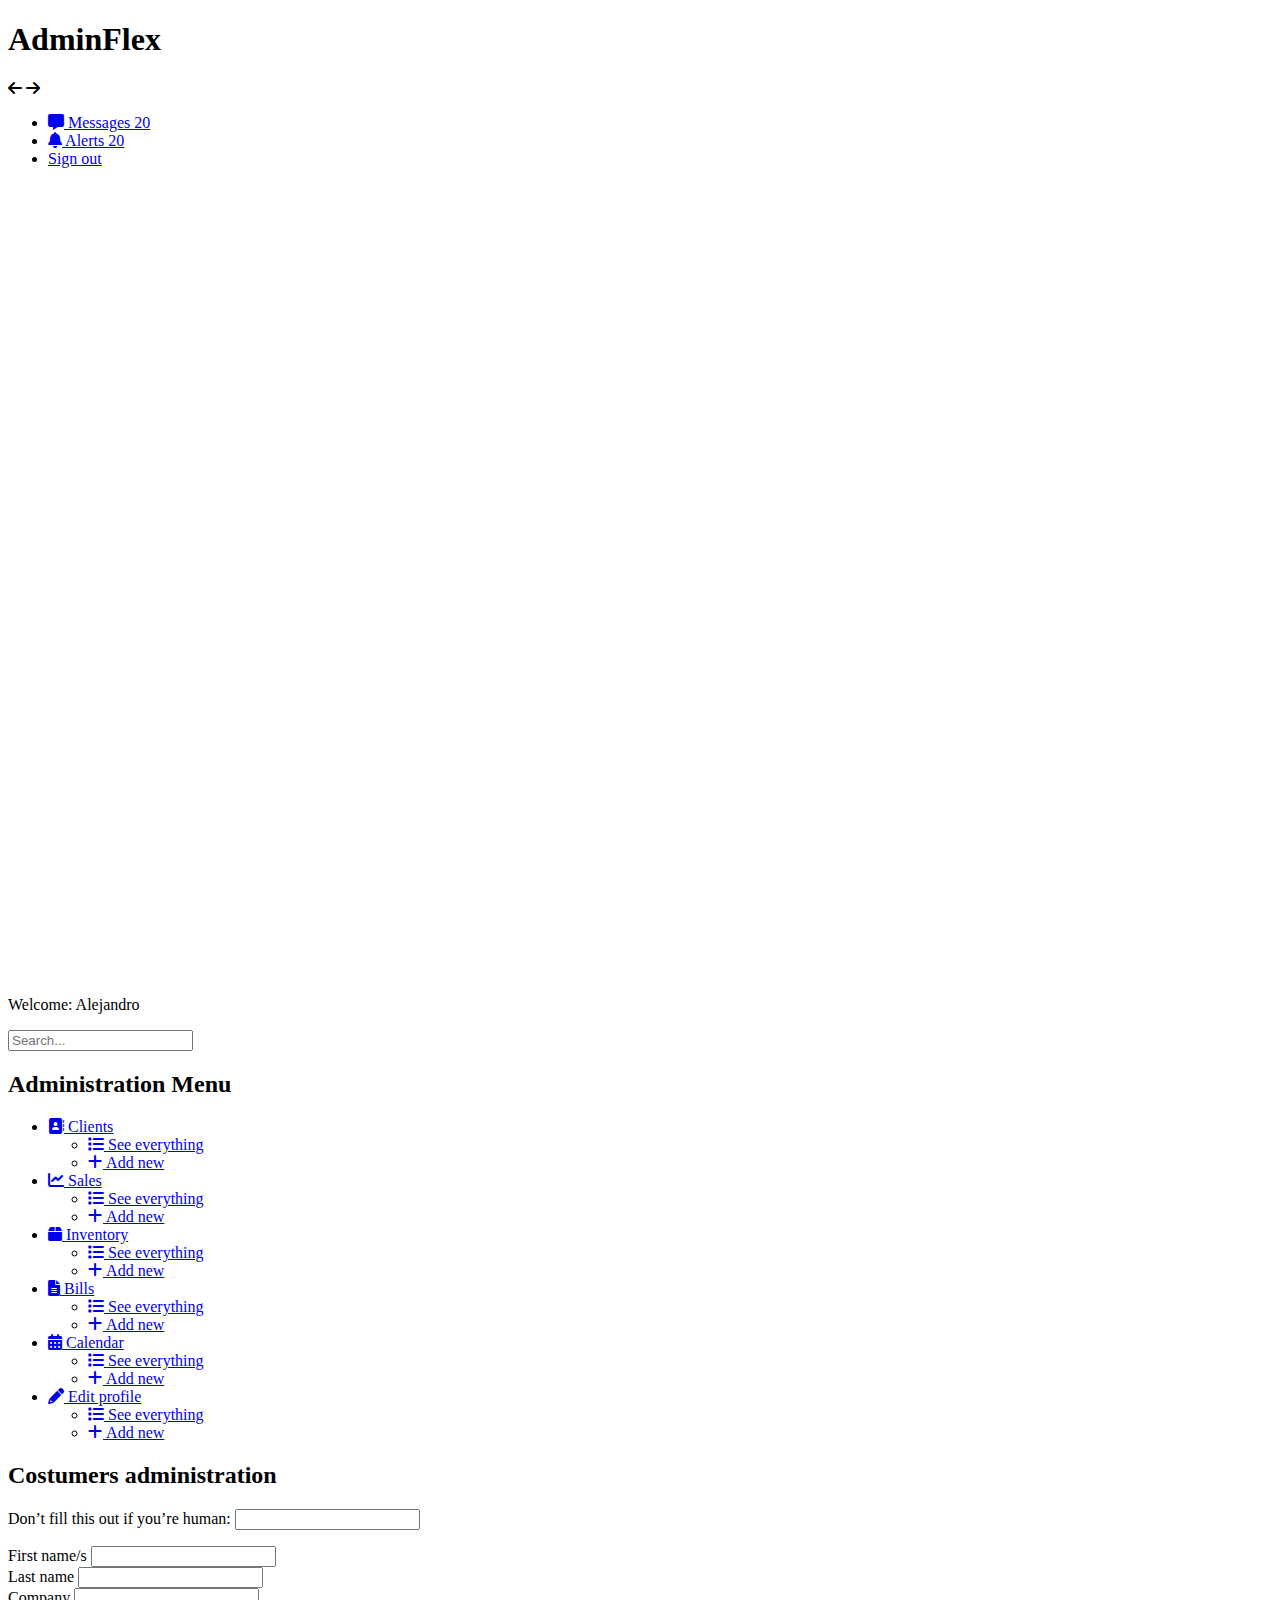
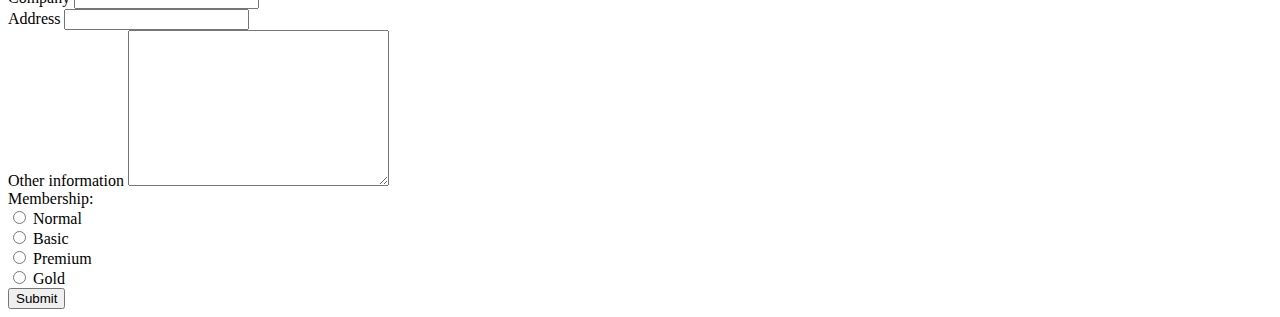
==== src/index.html @ cbe34cba "Add the index file" ====
<!DOCTYPE html>
<html lang="en-US">
    <head>
        <!-- === DOMAIN's LINK === -->
        <link rel="canonical" href="https://adminflex-home-1bh90z.netlify.app/">
        <meta charset="UTF-8">
        <meta http-equiv="X-UA-Compatible" content="IE=edge">
        <meta name="viewport" content="width=device-width, initial-scale=1.0">
        <meta name="theme-color" content="#EEEEEE">
        <meta name="msapplication-TileColor" content="#EEEEEE">
        <!-- === PERFORMANCE === -->
        <link rel="preconnect" href="https://fonts.googleapis.com">
        <link rel="preconnect" href="https://fonts.gstatic.com" crossorigin>
        <!-- <link rel="preload" href="https://fonts.googleapis.com/css?family=Raleway:400,700" as="font" type="font/woff2"> -->
        <link rel="preconnect" href="cdnjs.cloudflare.com" crossorigin>
        <link rel="preload" href="https://cdnjs.cloudflare.com/ajax/libs/font-awesome/6.0.0-beta2/css/all.min.css" as="style">
        <!-- === SEO BASICS === -->
        <meta name="description" content="Administration panel made with Flexbox.">
        <meta name="copyright" content="Alrove 2021, Copyright &copy;">
        <meta name="author" content="Said Alejandro">
        <title>Home | AdminFlex</title>
        <!-- === ICONS === -->
        <link rel="icon" href="https://said-alrove.github.io/adminFlex-home/assets/icons/favicon.ico">
        <link rel="shortcut icon" href="https://said-alrove.github.io/adminFlex-home/assets/icons/favicon.ico" type="image/x-icon">
        <link rel="apple-touch-icon" href="https://said-alrove.github.io/adminFlex-home/assets/icons/apple-touch-icon.png">
        <link rel="apple-touch-icon" sizes="57x57" href="https://said-alrove.github.io/adminFlex-home/assets/icons/apple-touch-icon-57x57.png">
        <link rel="apple-touch-icon" sizes="72x72" href="https://said-alrove.github.io/adminFlex-home/assets/icons/apple-touch-icon-72x72.png">
        <link rel="apple-touch-icon" sizes="76x76" href="https://said-alrove.github.io/adminFlex-home/assets/icons/apple-touch-icon-76x76.png">
        <link rel="apple-touch-icon" sizes="114x114" href="https://said-alrove.github.io/adminFlex-home/assets/icons/apple-touch-icon-114x114.png">
        <link rel="apple-touch-icon" sizes="120x120" href="https://said-alrove.github.io/adminFlex-home/assets/icons/apple-touch-icon-120x120.png">
        <link rel="apple-touch-icon" sizes="144x144" href="https://said-alrove.github.io/adminFlex-home/assets/icons/apple-touch-icon-144x144.png">
        <link rel="apple-touch-icon" sizes="152x152" href="https://said-alrove.github.io/adminFlex-home/assets/icons/apple-touch-icon-152x152.png">
        <link rel="apple-touch-icon" sizes="180x180" href="https://said-alrove.github.io/adminFlex-home/assets/icons/apple-touch-icon-180x180.png">
        <!-- === STYLES === -->
        <link rel="stylesheet" href="styles/app.css">
        <link rel="stylesheet" href="https://cdnjs.cloudflare.com/ajax/libs/font-awesome/6.0.0-beta2/css/all.min.css">
        <!-- === FACEBOOK === -->
        <meta property="og:url"  content="https://adminflex-home-1bh90z.netlify.app/">
        <meta property="og:locale" content="en_US">
        <meta property="og:image" content="https://said-alrove.github.io/adminFlex-home/public/assets/icons/open-graph.jpg">
        <meta property="og:image:type" content="image/jpg">
        <meta property="og:image:width" content="626">
        <meta property="og:image:height" content="417">
        <meta property="og:image:alt" content="">
        <meta property="og:title" content="Home | AdminFlex">
        <meta property="og:description" content="Administration panel made with Flexbox">
        <!-- === TWITTER === -->
        <meta name="twitter:card" content="summary_large_image">
        <meta name="twitter:creator" content="@said_alrove">
        <meta name="twitter:image" content="https://said-alrove.github.io/adminFlex-home/public/assets/icons/open-graph.jpg">
        <meta name="twitter:image:alt" content="">
        <meta name="twitter:title" content="Home | AdminFlex">
        <meta name="twitter:description" content="Administration panel made with Flexbox">
    </head>
    <body>
        <div class="container-panel">
            <header class="header">
                <div class="header_siteName">
                    <h1 class="header_siteName__title">AdminFlex</h1>
                </div>
                <div class="header_bar">
                    <div class="header_barLeft">
                        <i class="fas fa-arrow-left"></i>
                        <i class="fas fa-arrow-right"></i>
                    </div>
                    <nav class="header_barRight">
                        <ul class="header_list">
                            <li class="header_listItem">
                                <a href="#" class="header_listLink">
                                    <i class="
                                        header_listLink_icon
                                        fas fa-comment-alt"></i>
                                    Messages
                                    <span class="header_listLink_span">
                                        20
                                    </span>
                                </a>
                            </li>
                            <li class="header_listItem">
                                <a href="#" class="header_listLink">
                                    <i class="
                                        header_listLink_icon
                                        fas fa-bell"></i>
                                    Alerts
                                    <span class="header_listLink_span">
                                        20
                                    </span>
                                </a>
                            </li>
                            <li class="header_listItem">
                                <a href="#" class="header_listLink">
                                    Sign out
                                </a>
                            </li>
                        </ul>
                    </nav>
                </div>
            </header>
            <main class="main-container">
                <aside class="sidebar">
                    <div class="sidebar_user">
                        <figure>
                            <img src="assets/user.svg" alt="" class="sidebar_userPic">
                        </figure>
                        <p class="sidebar_userWelcome">
                            Welcome: <span class="sidebar_userWelcome__name">Alejandro</span>
                        </p>
                    </div>
                    <div class="searcher">
                        <input type="text" placeholder="Search...">
                    </div>
                    <div class="adminMenu">
                        <header class="adminMenu__header">
                            <h2 class="adminMenu_title">
                                Administration Menu
                            </h2>
                        </header>
                        <ul class="adminMenu_list">
                            <li class="adminMenu_item">
                                <a href="#" class="adminMenu_link">
                                    <i class="fas fa-address-book"></i>
                                    Clients
                                </a>
                                <ul class="adminMenu_subList">
                                    <li class="adminMenu_subItem">
                                        <a href="#" class="adminMenu_subLink">
                                            <i class="fas fa-list"></i>
                                            See everything
                                        </a>
                                    </li>
                                    <li class="adminMenu_subItem">
                                        <a href="#" class="adminMenu_subLink">
                                            <i class="fas fa-plus"></i>
                                            Add new
                                        </a>
                                    </li>
                                </ul>
                            </li>
                            <li class="adminMenu_item">
                                <a href="#" class="adminMenu_link">
                                    <i class="fas fa-chart-line"></i>
                                    Sales
                                </a>
                                <ul class="adminMenu_subList">
                                    <li class="adminMenu_subItem">
                                        <a href="#" class="adminMenu_subLink">
                                            <i class="fas fa-list"></i>
                                            See everything
                                        </a>
                                    </li>
                                    <li class="adminMenu_subItem">
                                        <a href="#" class="adminMenu_subLink">
                                            <i class="fas fa-plus"></i>
                                            Add new
                                        </a>
                                    </li>
                                </ul>
                            </li>
                            <li class="adminMenu_item">
                                <a href="#" class="adminMenu_link">
                                    <i class="fas fa-box"></i>
                                    Inventory
                                </a>
                                <ul class="adminMenu_subList">
                                    <li class="adminMenu_subItem">
                                        <a href="#" class="adminMenu_subLink">
                                            <i class="fas fa-list"></i>
                                            See everything
                                        </a>
                                    </li>
                                    <li class="adminMenu_subItem">
                                        <a href="#" class="adminMenu_subLink">
                                            <i class="fas fa-plus"></i>
                                            Add new
                                        </a>
                                    </li>
                                </ul>
                            </li>
                            <li class="adminMenu_item">
                                <a href="#" class="adminMenu_link">
                                    <i class="fas fa-file-alt"></i>
                                    Bills
                                </a>
                                <ul class="adminMenu_subList">
                                    <li class="adminMenu_subItem">
                                        <a href="#" class="adminMenu_subLink">
                                            <i class="fas fa-list"></i>
                                            See everything
                                        </a>
                                    </li>
                                    <li class="adminMenu_subItem">
                                        <a href="#" class="adminMenu_subLink">
                                            <i class="fas fa-plus"></i>
                                            Add new
                                        </a>
                                    </li>
                                </ul>
                            </li>
                            <li class="adminMenu_item">
                                <a href="#" class="adminMenu_link">
                                    <i class="fas fa-calendar-alt"></i>
                                    Calendar
                                </a>
                                <ul class="adminMenu_subList">
                                    <li class="adminMenu_subItem">
                                        <a href="#" class="adminMenu_subLink">
                                            <i class="fas fa-list"></i>
                                            See everything
                                        </a>
                                    </li>
                                    <li class="adminMenu_subItem">
                                        <a href="#" class="adminMenu_subLink">
                                            <i class="fas fa-plus"></i>
                                            Add new
                                        </a>
                                    </li>
                                </ul>
                            </li>
                            <li class="adminMenu_item">
                                <a href="#" class="adminMenu_link">
                                    <i class="fas fa-pencil-alt"></i>
                                    Edit profile
                                </a>
                                <ul class="adminMenu_subList">
                                    <li class="adminMenu_subItem">
                                        <a href="#" class="adminMenu_subLink">
                                            <i class="fas fa-list"></i>
                                            See everything
                                        </a>
                                    </li>
                                    <li class="adminMenu_subItem">
                                        <a href="#" class="adminMenu_subLink">
                                            <i class="fas fa-plus"></i>
                                            Add new
                                        </a>
                                    </li>
                                </ul>
                            </li>
                        </ul>
                    </div>
                </aside>
                <div class="content">
                    <header class="content_header">
                        <h2 class="content_title">
                            Costumers administration
                        </h2>
                    </header>
                    <form 
                        action="POST" 
                        class="formulario" 
                        name="Costumers_administration" 
                        data-netlify="true"
                        netlify-honeypot="bot-field"
                        data-netlify-recaptcha="true">
                        <p class="u-hidden">
                            <label>Don’t fill this out if you’re human: <input name="bot-field" /></label>
                          </p>
                        <div class="field">
                            <label for="firstName" class="field__label">First name/s</label>
                            <input type="text" id="firstName" class="field__input">
                        </div>
                        <div class="field">
                            <label for="lastName" class="field__label">Last name</label>
                            <input type="text" id="lastName" class="field__input">
                        </div>
                        <div class="field">
                            <label for="company" class="field__label">Company</label>
                            <input type="text" id="company" class="field__input">
                        </div>
                        <div class="field">
                            <label for="address" class="field__label">Address</label>
                            <input type="text" id="address" class="field__input">
                        </div>
                        <div class="field field-expand">
                            <label for="textarea" class="field__label">Other information</label>
                            <textarea id="textarea" class="field__textarea" cols="30" rows="10"></textarea>
                        </div>
                        <div class="field field-expand">
                            <label for="membershipOptions" class="field__label">Membership:</label>
                            <div class="membershipOptions" id="membershipOptions">
                                <div class="membershipOptions__checkbox">
                                    <input type="radio" id="normal" name="contact" value="normal" class="membershipOptions__input">
                                    <label for="normal" class="membershipOptions__label">Normal</label>
                                </div>
                                <div class="membershipOptions__checkbox">
                                    <input type="radio" id="basic" name="contact" value="basic" class="membershipOptions__input">
                                    <label for="basic" class="membershipOptions__label">Basic</label>
                                </div>
                                <div class="membershipOptions__checkbox">
                                    <input type="radio" id="premium" name="contact" value="premium" class="membershipOptions__input">
                                    <label for="premium" class="membershipOptions__label">Premium</label>
                                </div>
                                <div class="membershipOptions__checkbox">
                                    <input type="radio" id="gold" name="contact" value="gold" class="membershipOptions__input">
                                    <label for="gold" class="membershipOptions__label">Gold</label>
                                </div>
                            </div>
                        </div>
                        <div class="field field-expand field-submit">
                            <input type="submit" class="field__submit" value="Submit">
                        </div>
                        <div data-netlify-recaptcha="true"></div>
                    </form>
                </div>
            </main>
        </div>
        <div class="u-hidden u-hidden-menu">
            <!-- PURGECSS HELPER ELEMENT -->
        </div>
        <script src="scripts/main.js" defer></script>
    </body>
</html>
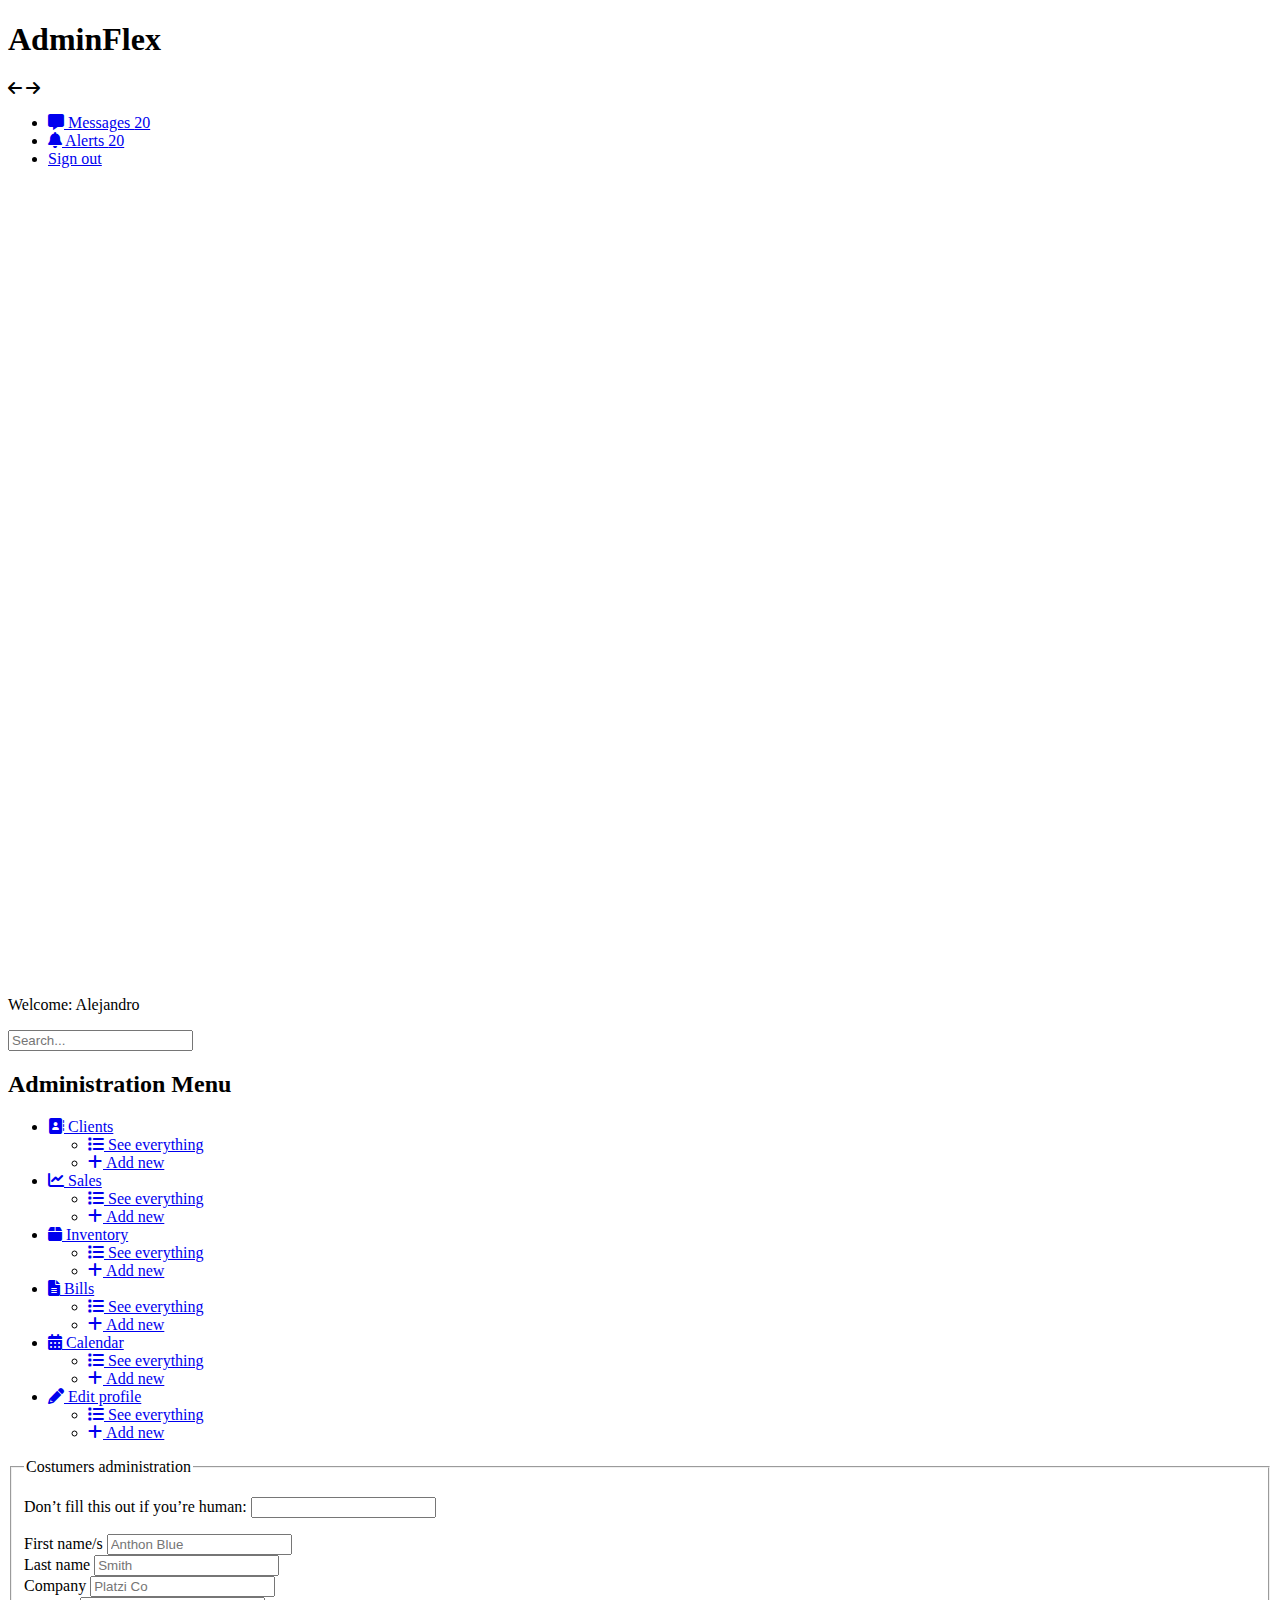
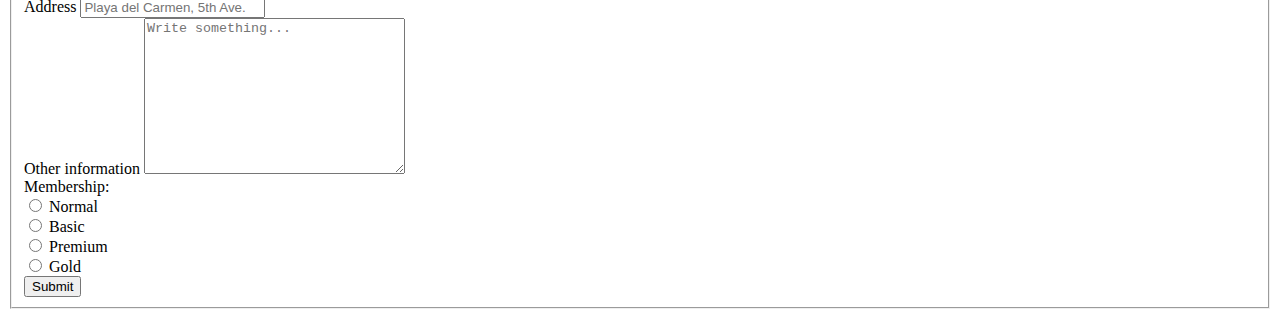
==== commit 152b7981: "Close #1 related to the formulario" ====
--- a/src/index.html
+++ b/src/index.html
@@ -240,66 +240,67 @@
                     </div>
                 </aside>
                 <div class="content">
-                    <header class="content_header">
-                        <h2 class="content_title">
-                            Costumers administration
-                        </h2>
-                    </header>
                     <form 
                         action="POST" 
                         class="formulario" 
-                        name="Costumers_administration" 
+                        name="costumers_administration" 
                         data-netlify="true"
                         netlify-honeypot="bot-field"
                         data-netlify-recaptcha="true">
-                        <p class="u-hidden">
-                            <label>Don’t fill this out if you’re human: <input name="bot-field" /></label>
-                          </p>
-                        <div class="field">
-                            <label for="firstName" class="field__label">First name/s</label>
-                            <input type="text" id="firstName" class="field__input">
-                        </div>
-                        <div class="field">
-                            <label for="lastName" class="field__label">Last name</label>
-                            <input type="text" id="lastName" class="field__input">
-                        </div>
-                        <div class="field">
-                            <label for="company" class="field__label">Company</label>
-                            <input type="text" id="company" class="field__input">
-                        </div>
-                        <div class="field">
-                            <label for="address" class="field__label">Address</label>
-                            <input type="text" id="address" class="field__input">
-                        </div>
-                        <div class="field field-expand">
-                            <label for="textarea" class="field__label">Other information</label>
-                            <textarea id="textarea" class="field__textarea" cols="30" rows="10"></textarea>
-                        </div>
-                        <div class="field field-expand">
-                            <label for="membershipOptions" class="field__label">Membership:</label>
-                            <div class="membershipOptions" id="membershipOptions">
-                                <div class="membershipOptions__checkbox">
-                                    <input type="radio" id="normal" name="contact" value="normal" class="membershipOptions__input">
-                                    <label for="normal" class="membershipOptions__label">Normal</label>
+                        <fieldset class="formulario__fieldset">
+                            <legend class="formulario__title">Costumers administration</legend>
+                            <p class="u-hidden">
+                                <label>Don’t fill this out if you’re human: <input name="bot-field" /></label>
+                            </p>
+                            <div class="field">
+                                <label for="firstName" class="field__label">First name/s</label>
+                                <input type="text" id="firstName" class="field__input" placeholder="Anthon Blue">
+                            </div>
+                            <div class="field">
+                                <label for="lastName" class="field__label">Last name</label>
+                                <input type="text" id="lastName" class="field__input" placeholder="Smith">
+                            </div>
+                            <div class="field">
+                                <label for="company" class="field__label">Company</label>
+                                <input type="text" id="company" class="field__input" placeholder="Platzi Co">
+                            </div>
+                            <div class="field">
+                                <label for="address" class="field__label">Address</label>
+                                <input type="text" id="address" class="field__input" placeholder="Playa del Carmen, 5th Ave.">
+                            </div>
+                            <div class="field field-expand">
+                                <label for="textarea" class="field__label">Other information</label>
+                                <textarea id="textarea" class="field__textarea" cols="30" rows="10" placeholder="Write something..."></textarea>
+                            </div>
+                            <div class="field field-expand">
+                                <label for="membershipOptions" class="field__label">Membership:</label>
+                                <div class="membershipOptions" id="membershipOptions">
+                                    <div class="membershipOptions__checkbox">
+                                        <input type="radio" id="normal" name="contact" value="normal" class="membershipOptions__input">
+                                        <label for="normal" class="membershipOptions__label">Normal</label>
+                                    </div>
+                                    <div class="membershipOptions__checkbox">
+                                        <input type="radio" id="basic" name="contact" value="basic" class="membershipOptions__input">
+                                        <label for="basic" class="membershipOptions__label">Basic</label>
+                                    </div>
+                                    <div class="membershipOptions__checkbox">
+                                        <input type="radio" id="premium" name="contact" value="premium" class="membershipOptions__input">
+                                        <label for="premium" class="membershipOptions__label">Premium</label>
+                                    </div>
+                                    <div class="membershipOptions__checkbox">
+                                        <input type="radio" id="gold" name="contact" value="gold" class="membershipOptions__input">
+                                        <label for="gold" class="membershipOptions__label">Gold</label>
+                                    </div>
                                 </div>
-                                <div class="membershipOptions__checkbox">
-                                    <input type="radio" id="basic" name="contact" value="basic" class="membershipOptions__input">
-                                    <label for="basic" class="membershipOptions__label">Basic</label>
-                                </div>
-                                <div class="membershipOptions__checkbox">
-                                    <input type="radio" id="premium" name="contact" value="premium" class="membershipOptions__input">
-                                    <label for="premium" class="membershipOptions__label">Premium</label>
-                                </div>
-                                <div class="membershipOptions__checkbox">
-                                    <input type="radio" id="gold" name="contact" value="gold" class="membershipOptions__input">
-                                    <label for="gold" class="membershipOptions__label">Gold</label>
-                                </div>
-                            </div>
-                        </div>
-                        <div class="field field-expand field-submit">
-                            <input type="submit" class="field__submit" value="Submit">
-                        </div>
-                        <div data-netlify-recaptcha="true"></div>
+                            </div>
+                            <div class="field field-expand field-submit">
+                                <input type="submit" class="field__submit" value="Submit">
+                            </div>
+                            <div 
+                                class="field field-expand -reCaptcha" 
+                                data-netlify-recaptcha="true">
+                            </div>
+                        </fieldset>
                     </form>
                 </div>
             </main>
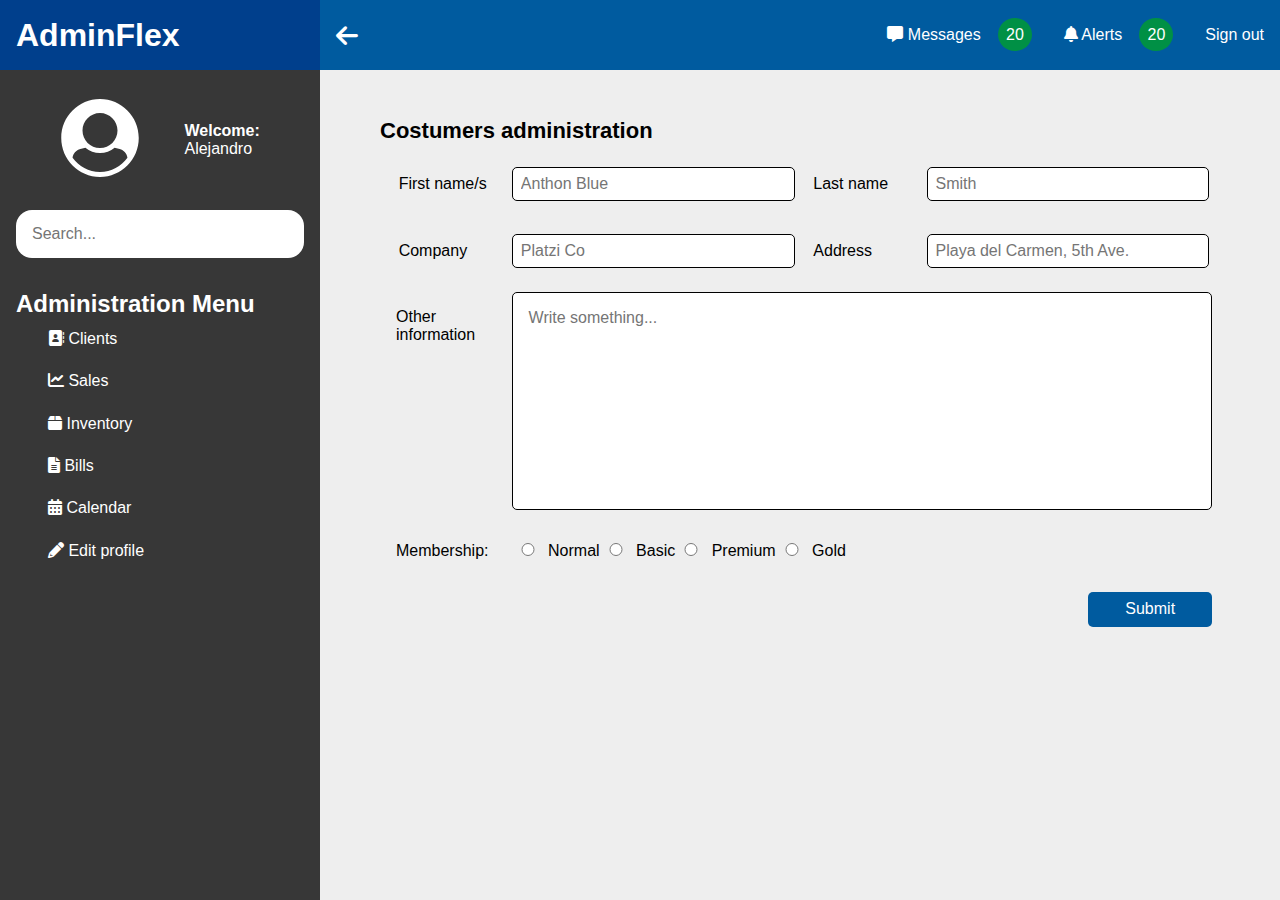
==== commit 0ee281f8: "Tweaks to the index file" ====
--- a/src/index.html
+++ b/src/index.html
@@ -20,24 +20,25 @@
         <meta name="author" content="Said Alejandro">
         <title>Home | AdminFlex</title>
         <!-- === ICONS === -->
-        <link rel="icon" href="https://said-alrove.github.io/adminFlex-home/assets/icons/favicon.ico">
-        <link rel="shortcut icon" href="https://said-alrove.github.io/adminFlex-home/assets/icons/favicon.ico" type="image/x-icon">
-        <link rel="apple-touch-icon" href="https://said-alrove.github.io/adminFlex-home/assets/icons/apple-touch-icon.png">
-        <link rel="apple-touch-icon" sizes="57x57" href="https://said-alrove.github.io/adminFlex-home/assets/icons/apple-touch-icon-57x57.png">
-        <link rel="apple-touch-icon" sizes="72x72" href="https://said-alrove.github.io/adminFlex-home/assets/icons/apple-touch-icon-72x72.png">
-        <link rel="apple-touch-icon" sizes="76x76" href="https://said-alrove.github.io/adminFlex-home/assets/icons/apple-touch-icon-76x76.png">
-        <link rel="apple-touch-icon" sizes="114x114" href="https://said-alrove.github.io/adminFlex-home/assets/icons/apple-touch-icon-114x114.png">
-        <link rel="apple-touch-icon" sizes="120x120" href="https://said-alrove.github.io/adminFlex-home/assets/icons/apple-touch-icon-120x120.png">
-        <link rel="apple-touch-icon" sizes="144x144" href="https://said-alrove.github.io/adminFlex-home/assets/icons/apple-touch-icon-144x144.png">
-        <link rel="apple-touch-icon" sizes="152x152" href="https://said-alrove.github.io/adminFlex-home/assets/icons/apple-touch-icon-152x152.png">
-        <link rel="apple-touch-icon" sizes="180x180" href="https://said-alrove.github.io/adminFlex-home/assets/icons/apple-touch-icon-180x180.png">
+        <link rel="icon" href="https://said-alrove.github.io/adminFlex-home/assets/favicon.ico">
+        <link rel="shortcut icon" href="https://said-alrove.github.io/adminFlex-home/assets/favicon.ico" type="image/x-icon">
+        <link rel="apple-touch-icon" href="https://said-alrove.github.io/adminFlex-home/assets/apple-touch-icon.png">
+        <link rel="apple-touch-icon" sizes="57x57" href="https://said-alrove.github.io/adminFlex-home/assets/apple-touch-icon-57x57.png">
+        <link rel="apple-touch-icon" sizes="72x72" href="https://said-alrove.github.io/adminFlex-home/assets/apple-touch-icon-72x72.png">
+        <link rel="apple-touch-icon" sizes="76x76" href="https://said-alrove.github.io/adminFlex-home/assets/apple-touch-icon-76x76.png">
+        <link rel="apple-touch-icon" sizes="114x114" href="https://said-alrove.github.io/adminFlex-home/assets/apple-touch-icon-114x114.png">
+        <link rel="apple-touch-icon" sizes="120x120" href="https://said-alrove.github.io/adminFlex-home/assets/apple-touch-icon-120x120.png">
+        <link rel="apple-touch-icon" sizes="144x144" href="https://said-alrove.github.io/adminFlex-home/assets/apple-touch-icon-144x144.png">
+        <link rel="apple-touch-icon" sizes="152x152" href="https://said-alrove.github.io/adminFlex-home/assets/apple-touch-icon-152x152.png">
+        <link rel="apple-touch-icon" sizes="180x180" href="https://said-alrove.github.io/adminFlex-home/assets/apple-touch-icon-180x180.png">
         <!-- === STYLES === -->
-        <link rel="stylesheet" href="styles/app.css">
+        <link rel="stylesheet" href="https://said-alrove.github.io/adminFlex-home/public/styles/app.css">
         <link rel="stylesheet" href="https://cdnjs.cloudflare.com/ajax/libs/font-awesome/6.0.0-beta2/css/all.min.css">
         <!-- === FACEBOOK === -->
         <meta property="og:url"  content="https://adminflex-home-1bh90z.netlify.app/">
         <meta property="og:locale" content="en_US">
-        <meta property="og:image" content="https://said-alrove.github.io/adminFlex-home/public/assets/icons/open-graph.jpg">
+        <meta property="og:type" content="website">
+        <meta property="og:image" content="https://said-alrove.github.io/adminFlex-home/public/assets/open-graph.jpg">
         <meta property="og:image:type" content="image/jpg">
         <meta property="og:image:width" content="626">
         <meta property="og:image:height" content="417">
@@ -47,7 +48,7 @@
         <!-- === TWITTER === -->
         <meta name="twitter:card" content="summary_large_image">
         <meta name="twitter:creator" content="@said_alrove">
-        <meta name="twitter:image" content="https://said-alrove.github.io/adminFlex-home/public/assets/icons/open-graph.jpg">
+        <meta name="twitter:image" content="https://said-alrove.github.io/adminFlex-home/public/assets/open-graph.jpg">
         <meta name="twitter:image:alt" content="">
         <meta name="twitter:title" content="Home | AdminFlex">
         <meta name="twitter:description" content="Administration panel made with Flexbox">
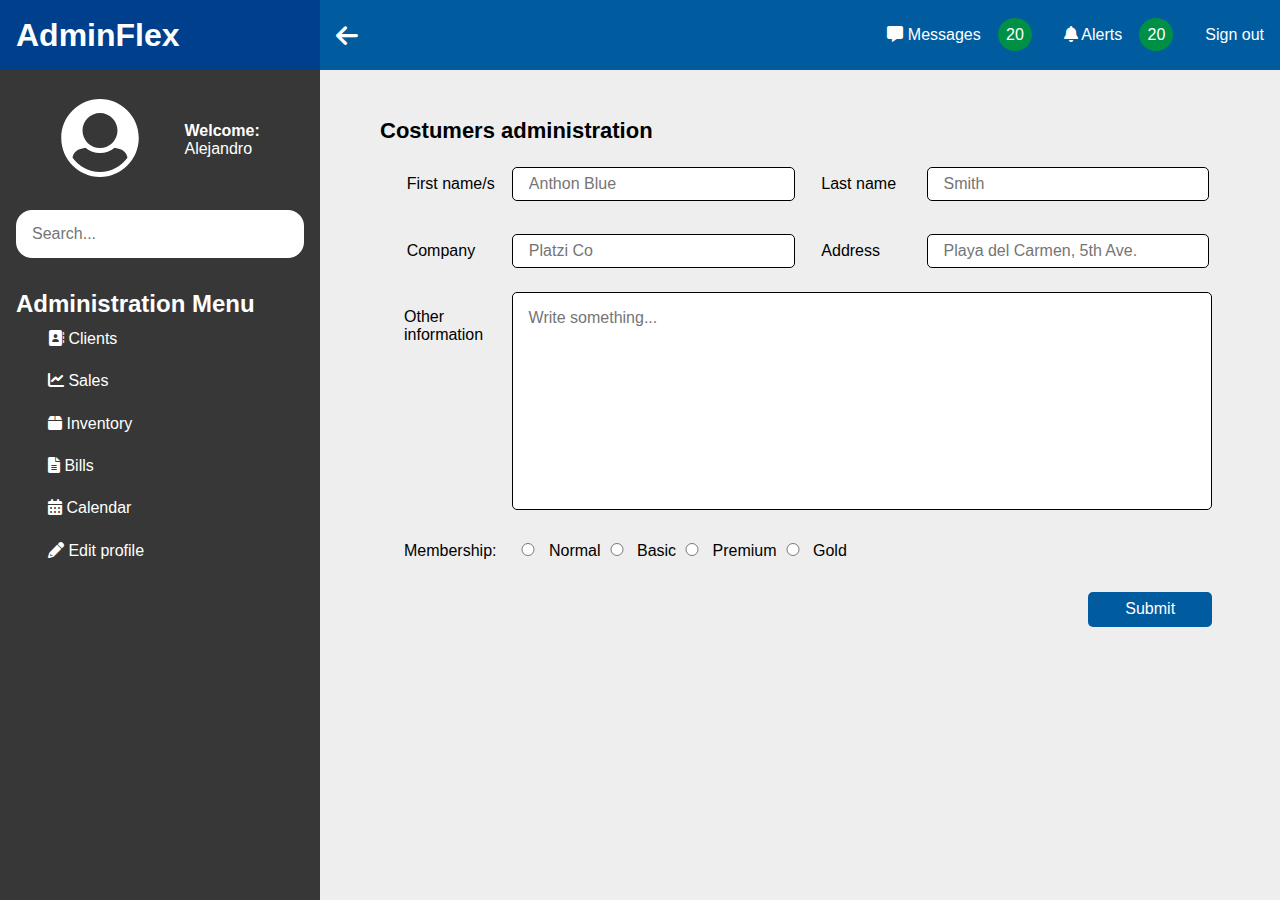
==== commit 9cb04fe4: "Fix #1 again (related to the favicon elements)" ====
--- a/src/index.html
+++ b/src/index.html
@@ -20,17 +20,17 @@
         <meta name="author" content="Said Alejandro">
         <title>Home | AdminFlex</title>
         <!-- === ICONS === -->
-        <link rel="icon" href="https://said-alrove.github.io/adminFlex-home/assets/favicon.ico">
-        <link rel="shortcut icon" href="https://said-alrove.github.io/adminFlex-home/assets/favicon.ico" type="image/x-icon">
-        <link rel="apple-touch-icon" href="https://said-alrove.github.io/adminFlex-home/assets/apple-touch-icon.png">
-        <link rel="apple-touch-icon" sizes="57x57" href="https://said-alrove.github.io/adminFlex-home/assets/apple-touch-icon-57x57.png">
-        <link rel="apple-touch-icon" sizes="72x72" href="https://said-alrove.github.io/adminFlex-home/assets/apple-touch-icon-72x72.png">
-        <link rel="apple-touch-icon" sizes="76x76" href="https://said-alrove.github.io/adminFlex-home/assets/apple-touch-icon-76x76.png">
-        <link rel="apple-touch-icon" sizes="114x114" href="https://said-alrove.github.io/adminFlex-home/assets/apple-touch-icon-114x114.png">
-        <link rel="apple-touch-icon" sizes="120x120" href="https://said-alrove.github.io/adminFlex-home/assets/apple-touch-icon-120x120.png">
-        <link rel="apple-touch-icon" sizes="144x144" href="https://said-alrove.github.io/adminFlex-home/assets/apple-touch-icon-144x144.png">
-        <link rel="apple-touch-icon" sizes="152x152" href="https://said-alrove.github.io/adminFlex-home/assets/apple-touch-icon-152x152.png">
-        <link rel="apple-touch-icon" sizes="180x180" href="https://said-alrove.github.io/adminFlex-home/assets/apple-touch-icon-180x180.png">
+        <link rel="icon" href="https://said-alrove.github.io/adminFlex-home/public/assets/favicon.ico">
+        <link rel="shortcut icon" href="https://said-alrove.github.io/adminFlex-home/public/assets/favicon.ico" type="image/x-icon">
+        <link rel="apple-touch-icon" href="https://said-alrove.github.io/adminFlex-home/public/assets/apple-touch-icon.png">
+        <link rel="apple-touch-icon" sizes="57x57" href="https://said-alrove.github.io/adminFlex-home/public/assets/apple-touch-icon-57x57.png">
+        <link rel="apple-touch-icon" sizes="72x72" href="https://said-alrove.github.io/adminFlex-home/public/assets/apple-touch-icon-72x72.png">
+        <link rel="apple-touch-icon" sizes="76x76" href="https://said-alrove.github.io/adminFlex-home/public/assets/apple-touch-icon-76x76.png">
+        <link rel="apple-touch-icon" sizes="114x114" href="https://said-alrove.github.io/adminFlex-home/public/assets/apple-touch-icon-114x114.png">
+        <link rel="apple-touch-icon" sizes="120x120" href="https://said-alrove.github.io/adminFlex-home/public/assets/apple-touch-icon-120x120.png">
+        <link rel="apple-touch-icon" sizes="144x144" href="https://said-alrove.github.io/adminFlex-home/public/assets/apple-touch-icon-144x144.png">
+        <link rel="apple-touch-icon" sizes="152x152" href="https://said-alrove.github.io/adminFlex-home/public/assets/apple-touch-icon-152x152.png">
+        <link rel="apple-touch-icon" sizes="180x180" href="https://said-alrove.github.io/adminFlex-home/public/assets/apple-touch-icon-180x180.png">
         <!-- === STYLES === -->
         <link rel="stylesheet" href="https://said-alrove.github.io/adminFlex-home/public/styles/app.css">
         <link rel="stylesheet" href="https://cdnjs.cloudflare.com/ajax/libs/font-awesome/6.0.0-beta2/css/all.min.css">
